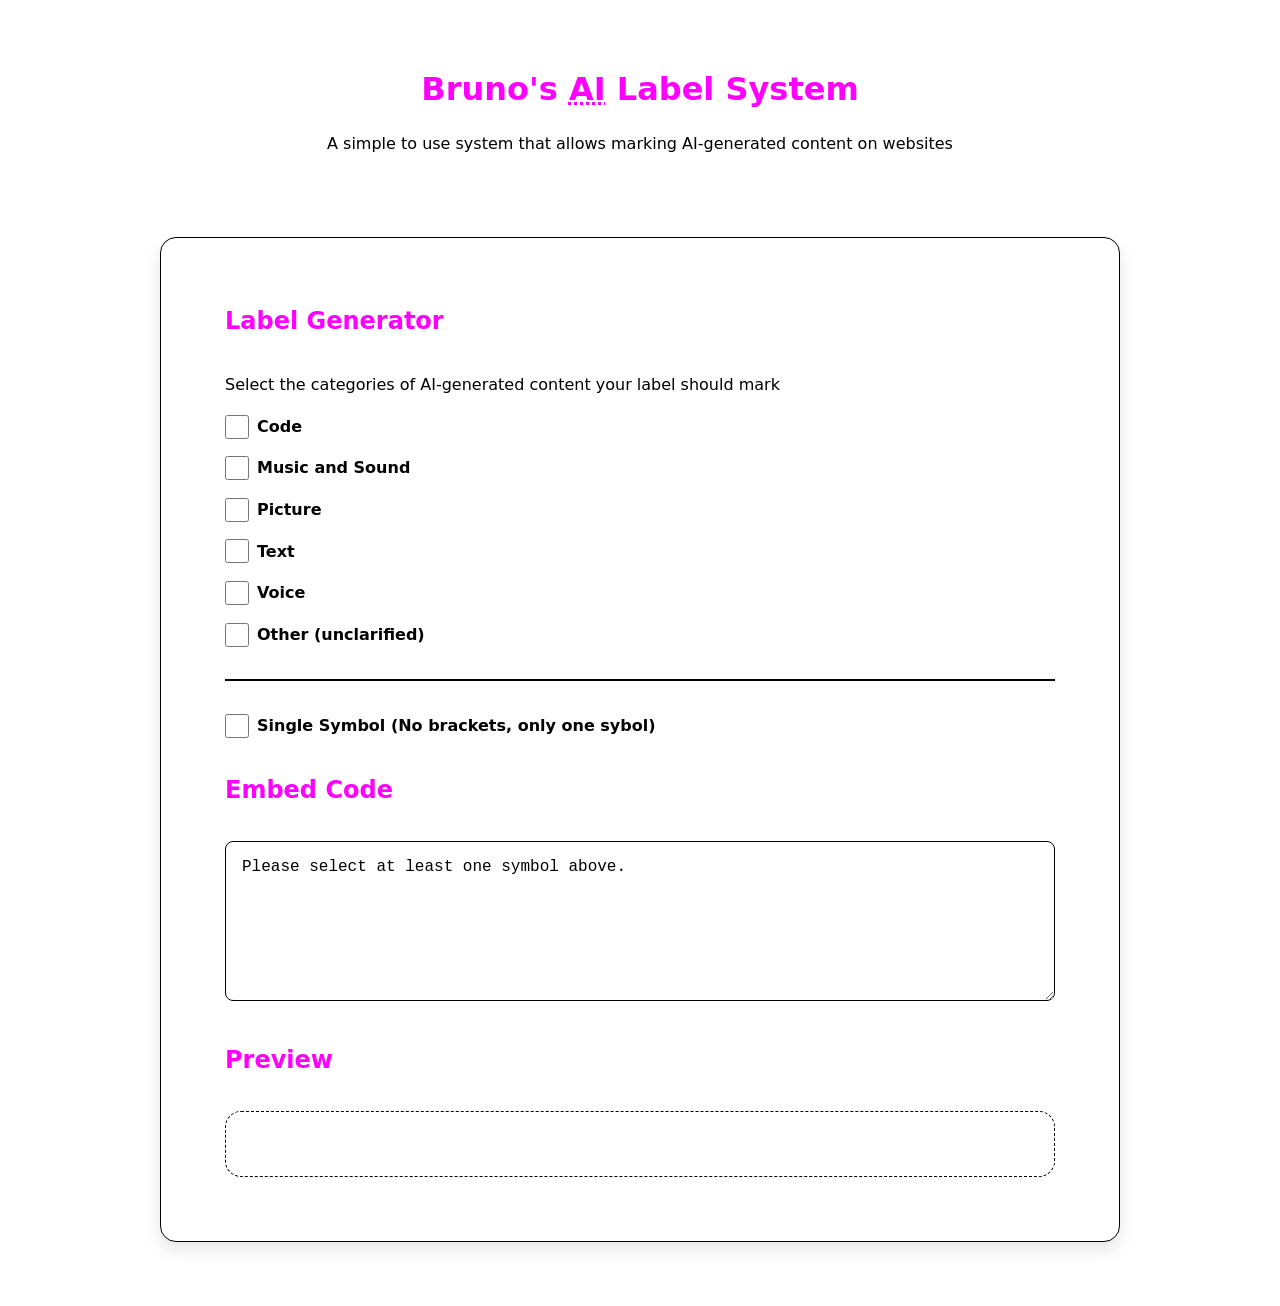
==== index.html @ f36f5b69 "Initial upload" ====
<!DOCTYPE html>
<html lang='en'>
<head>
    <meta charset='UTF-8'>
    <meta name='viewport' content='width=device-width, initial-scale=1.0'>
    <title>Bruno's AI Label System</title>
    <link rel="shortcut icon" href="static/favicon.svg" type="image/svg">
    <link rel='stylesheet' href='static/style.css'>
</head>
<body class='page_main_body'>
    <main>
        <header>
            <h1>Bruno's <abbr title="Generative Artificial intelligence">AI</abbr> Label System</h1>
            <p>A simple to use system that allows marking AI-generated content on websites</p>
        </header>

        <section>
            <h2>Label Generator</h2>
            <p>Select the categories of AI-generated content your label should mark</p>
            
            <div class='form_group_element' id='checkbox_container_element'>
                <label>
                    <input type='checkbox' value='code' class='symbol_checkbox_element'>
                    Code
                </label>
                <label>
                    <input type='checkbox' value='music' class='symbol_checkbox_element'>
                    Music and Sound
                </label>
                <label>
                    <input type='checkbox' value='picture' class='symbol_checkbox_element'>
                    Picture
                </label>
                <label>
                    <input type='checkbox' value='text' class='symbol_checkbox_element'>
                    Text
                </label>
                <label>
                    <input type='checkbox' value='voice' class='symbol_checkbox_element'>
                    Voice
                </label>
                <label>
                    <input type='checkbox' value='other' class='symbol_checkbox_element'>
                    Other (unclarified)
                </label>
            </div>

            <hr class='divider_element'>

            <div class='form_group_element'>
                <label>
                    <input type='checkbox' id='single_mode_checkbox_element'>
                    Single Symbol (No brackets, only one sybol)
                </label>
            </div>

            <h2>Embed Code</h2>
            <textarea id='output_textarea_element' readonly aria-label='Generated HTML iframe code'></textarea>
            
            <h2>Preview</h2>
            <div id='iframe_preview_container_element'></div>
        </section>
    </main>
    <script src='static/script.js'></script>
</body>
</html>
---- static/style.css ----
* {
    margin: 0;
    padding: 0;
    box-sizing: border-box;
}

:root {
    --color_label_background: #00ff00;
    
    --color_background: #ffffff;
    --color_text: #000000;
    --color_primary: #ff00ff;
    --color_surface: #ffffff;
    --color_border: #000000;
    
    --spacing_small: 1rem;
    --spacing_medium: 2rem;
    --spacing_large: 4rem;
    --border_radius: 1rem;
    --font_size_base: 1rem;
    --font_size_large: 2rem;
}

@media (prefers-color-scheme: dark) {
    :root {
        --color_background: #000000;
        --color_text: #ffffff;
        --color_primary: #00ff00;
        --color_surface: #000000;
        --color_border: #ffffff;
    }
}

.page_label_body {
    height: 100vh;
    overflow: hidden;
    background-color: transparent;
}

.page_main_body {
    background-color: var(--color_background);
    color: var(--color_text);
    font-family: system-ui, sans-serif;
    font-size: var(--font_size_base);
    line-height: 1.6;
    padding: var(--spacing_large) var(--spacing_medium);
    display: flex;
    flex-direction: column;
    align-items: center;
    min-height: 100vh;
}

#symbol_container_element {
    display: flex;
    flex-direction: row;
    align-items: center;
    justify-content: flex-start;
    padding: 5vh;
    height: 100vh;
    width: max-content;
    border-radius: 10vh;
    overflow: hidden;
    text-decoration: none;
    background-color: var(--color_label_background);
    outline: none;
    color: inherit;
}

#symbol_container_element:not([href]) {
    cursor: default;
}

.ai_symbol_image {
    display: block;
    height: 100%;
    width: auto;
}

main {
    width: 100%;
    max-width: 60rem;
    display: flex;
    flex-direction: column;
    gap: var(--spacing_large);
}

header {
    text-align: center;
}

h1 {
    font-size: var(--font_size_large);
    margin-bottom: var(--spacing_small);
    color: var(--color_primary);
}

section {
    background-color: var(--color_surface);
    padding: var(--spacing_large);
    border-radius: var(--border_radius);
    box-shadow: 0 0.5rem 1rem oklch(0 0 0 / 0.1);
    border: 0.1rem solid var(--color_border);
}

#iframe_presentation_container {
    display: flex;
    justify-content: center;
    align-items: center;
}

#label_iframe_element {
    border: none;
    height: 6rem;
}

#legend_list_element {
    list-style: none;
    display: flex;
    flex-direction: column;
    gap: var(--spacing_medium);
}

.legend_item_element {
    display: grid;
    grid-template-columns: var(--dynamic_icon_column_width, max-content) 1fr;
    align-items: center;
    gap: var(--spacing_medium);
    background-color: var(--color_surface);
    padding: var(--spacing_medium);
    border-radius: var(--border_radius);
}

.legend_iframe_element {
    border: none;
    height: 4rem;
    background-color: transparent;
    justify-self: center;
}

.legend_text_element {
    font-weight: bold;
    font-size: 1.25rem;
}

a {
    color: var(--color_primary);
    text-decoration: underline;
    text-underline-offset: 0.2rem;
}

footer {
    margin-top: var(--spacing_large);
    text-align: center;
}

h2 {
    margin-bottom: var(--spacing_medium);
    color: var(--color_primary);
    margin-top: var(--spacing_medium);
}

h2:first-of-type {
    margin-top: 0;
}

p {
    margin-bottom: var(--spacing_small);
}

.form_group_element {
    display: flex;
    flex-direction: column;
    gap: var(--spacing_small);
    margin-bottom: var(--spacing_medium);
}

label {
    display: flex;
    align-items: center;
    gap: 0.5rem;
    cursor: pointer;
    font-weight: bold;
}

input[type='checkbox'] {
    width: 1.5rem;
    height: 1.5rem;
    cursor: pointer;
    accent-color: var(--color_primary);
}

textarea {
    width: 100%;
    height: 10rem;
    padding: var(--spacing_small);
    font-family: monospace;
    font-size: var(--font_size_base);
    background-color: var(--color_background);
    color: var(--color_text);
    border: 0.1rem solid var(--color_border);
    border-radius: 0.5rem;
    resize: vertical;
}

.divider_element {
    height: 0.1rem;
    background-color: var(--color_border);
    margin: var(--spacing_medium) 0;
    border: none;
}

#iframe_preview_container_element {
    display: flex;
    justify-content: center;
    align-items: center;
    min-height: 4rem;
    padding: var(--spacing_medium);
    background-color: var(--color_background);
    border: 0.1rem dashed var(--color_border);
    border-radius: var(--border_radius);
}
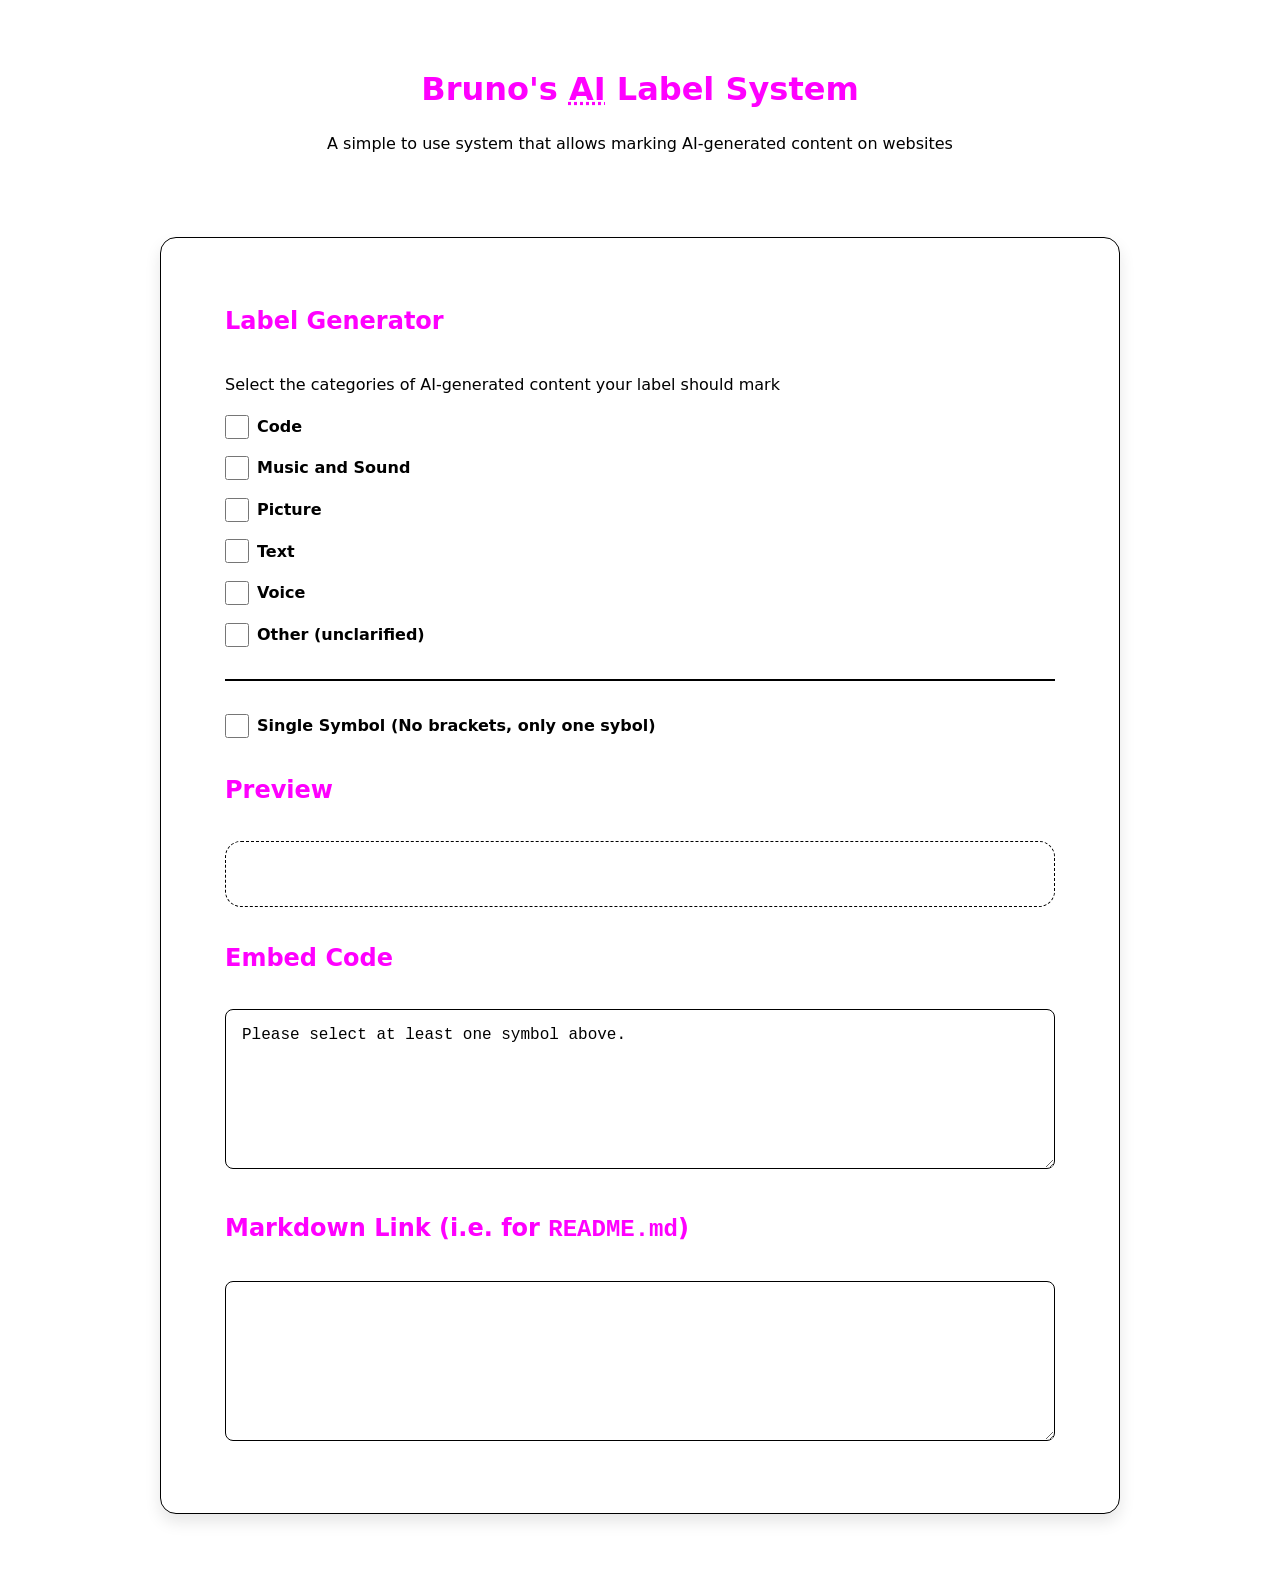
==== commit 14d0059d: "Update index.html" ====
--- a/index.html
+++ b/index.html
@@ -54,13 +54,16 @@
                 </label>
             </div>
 
+            <h2>Preview</h2>
+            <div id='iframe_preview_container_element'></div>
+
             <h2>Embed Code</h2>
             <textarea id='output_textarea_element' readonly aria-label='Generated HTML iframe code'></textarea>
-            
-            <h2>Preview</h2>
-            <div id='iframe_preview_container_element'></div>
+
+            <h2>Markdown Link (i.e. for <code>README.md</code>)</h2>
+            <textarea id='markdown_output_textarea_element' readonly aria-label='Generated Markdown link'></textarea>
         </section>
     </main>
     <script src='static/script.js'></script>
 </body>
-</html>+</html>
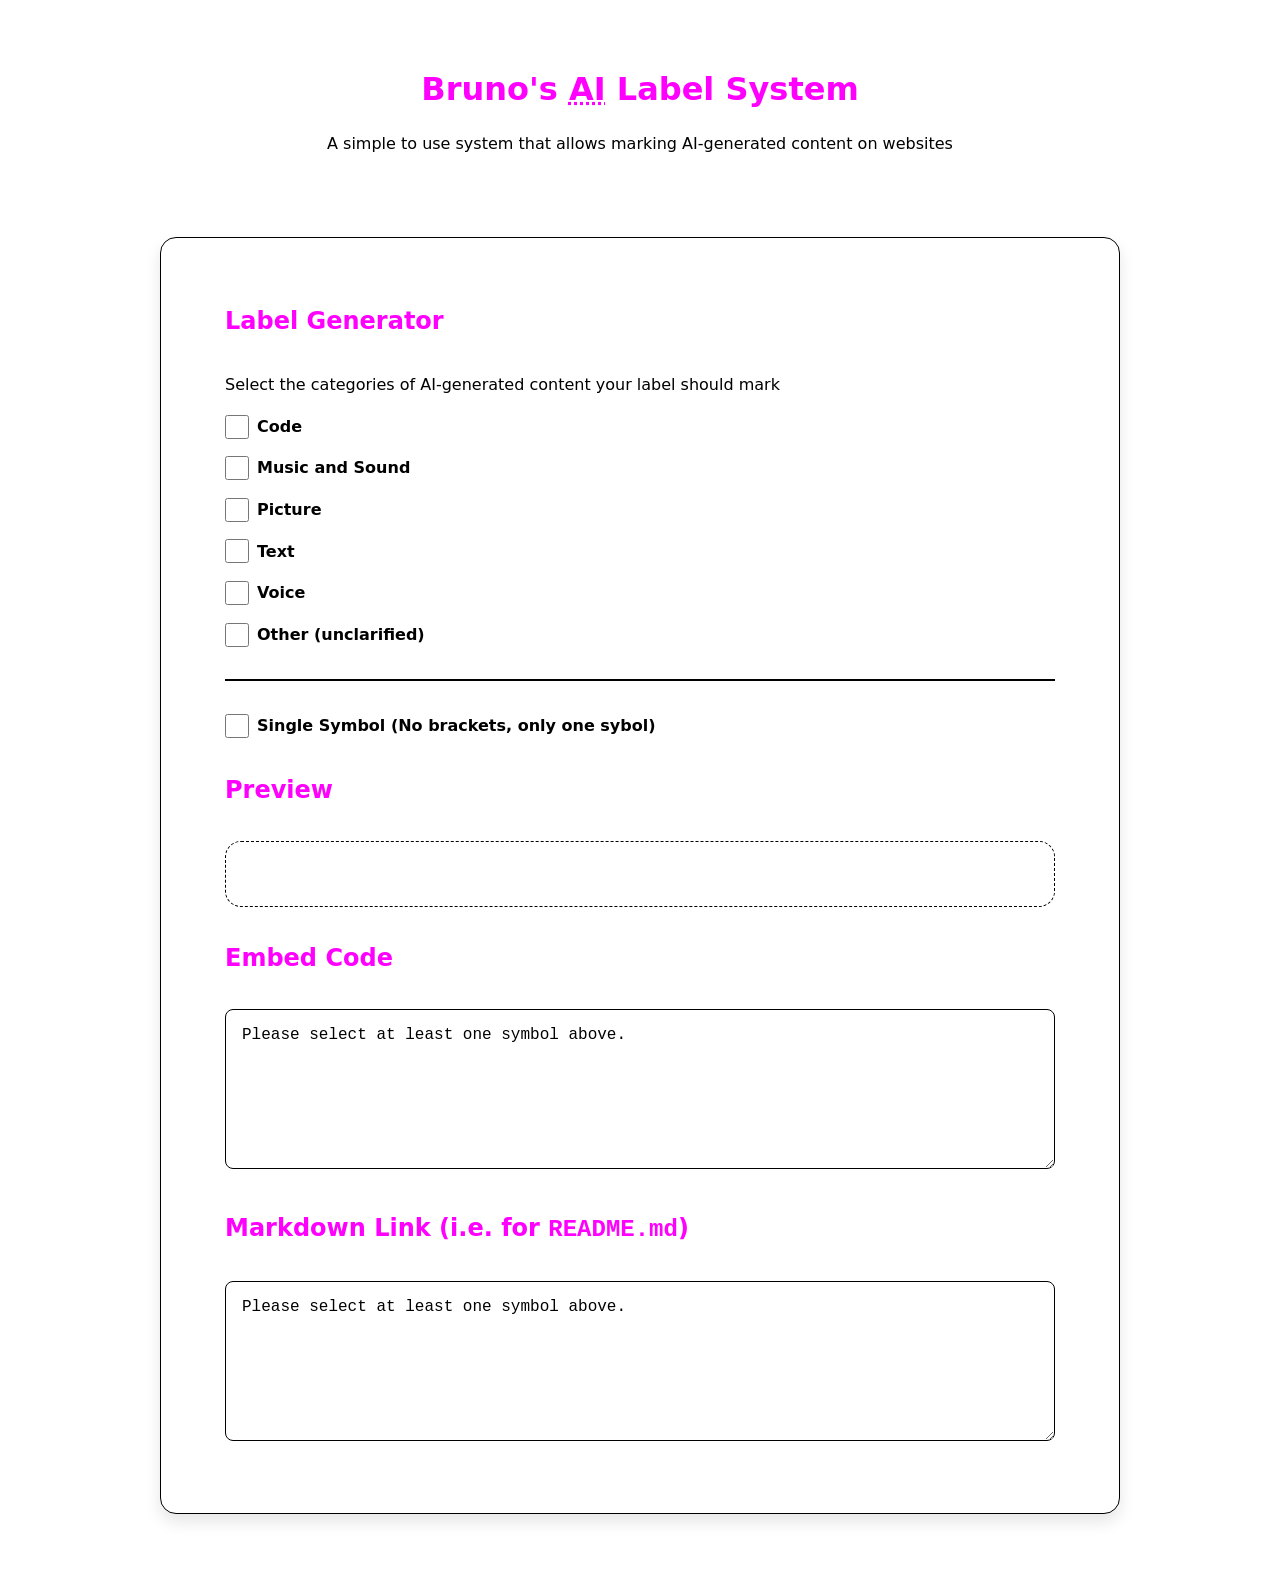
==== commit ebe1d58b: "Update index.html" ====
--- a/index.html
+++ b/index.html
@@ -10,7 +10,7 @@
 <body class='page_main_body'>
     <main>
         <header>
-            <h1>Bruno's <abbr title="Generative Artificial intelligence">AI</abbr> Label System</h1>
+            <h1>Bruno's <abbr title="Generative Artificial Intelligence">AI</abbr> Label System</h1>
             <p>A simple to use system that allows marking AI-generated content on websites</p>
         </header>
 
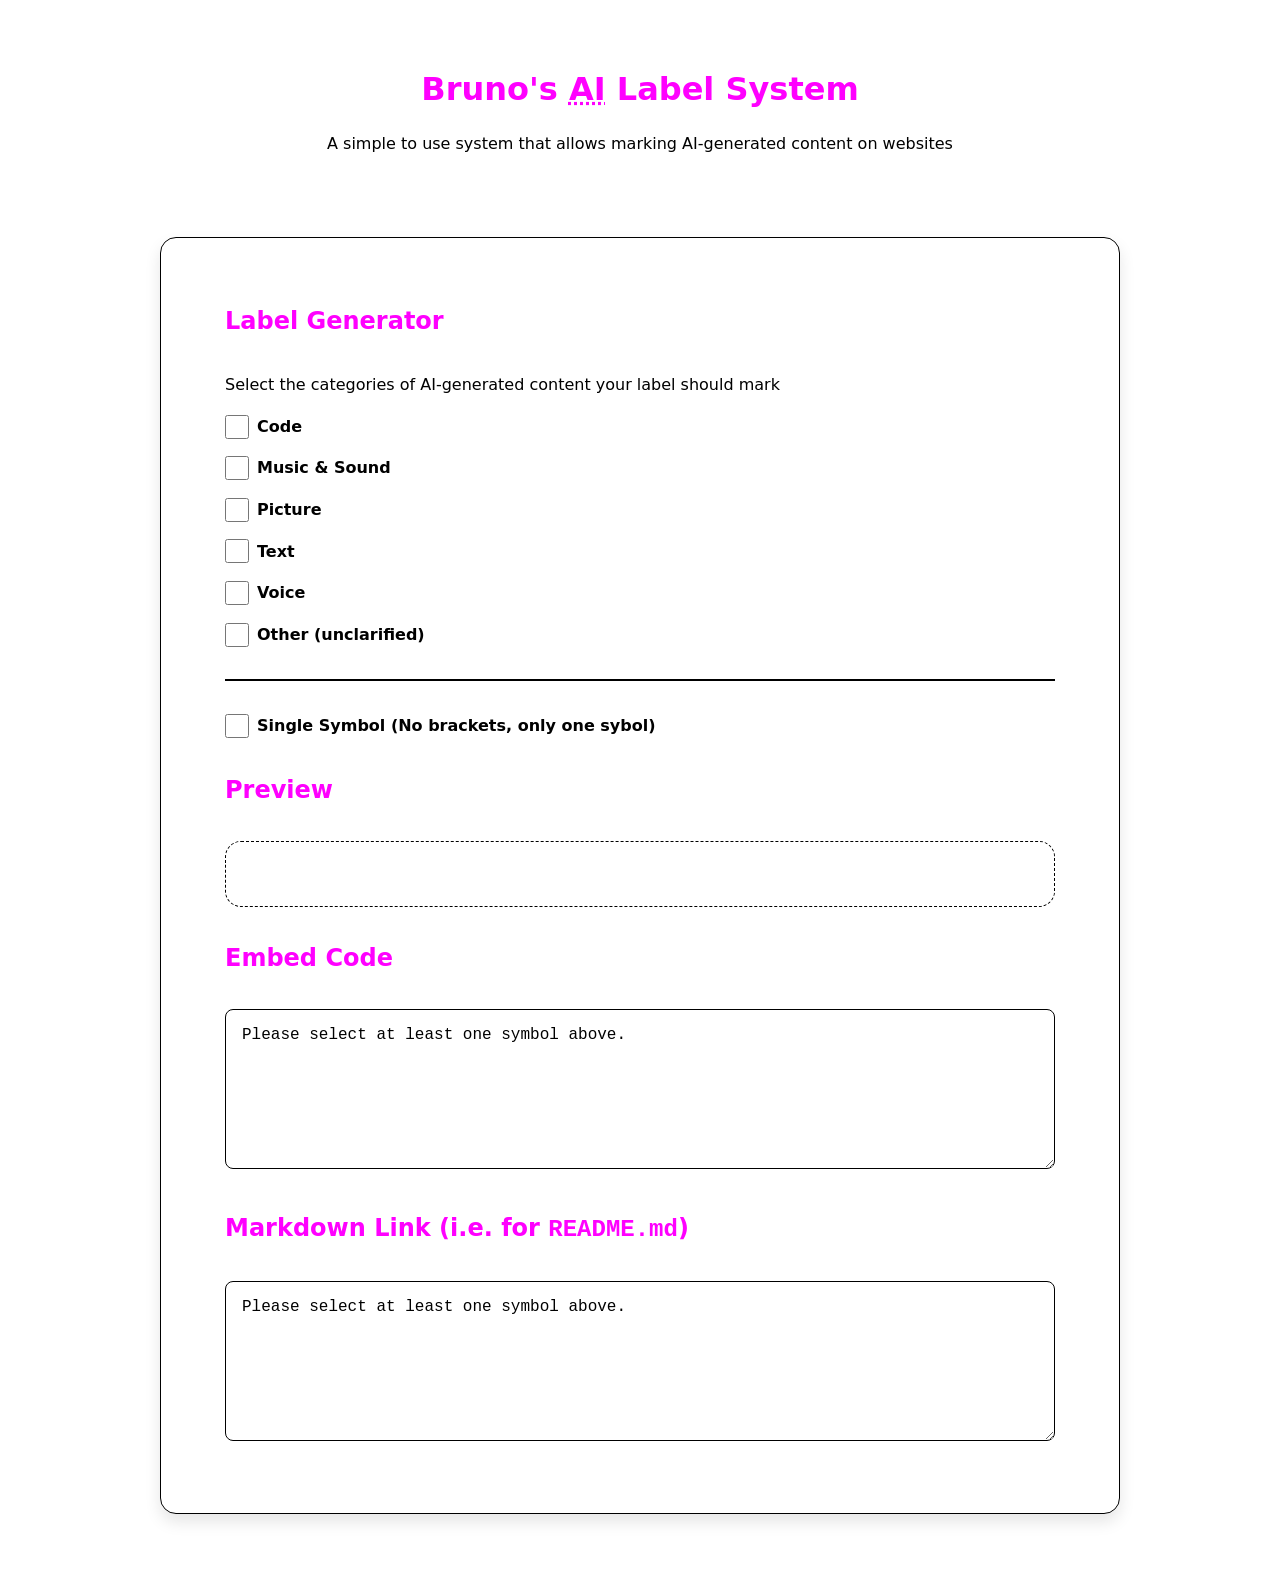
==== commit 3d9dd603: "Update index.html" ====
--- a/index.html
+++ b/index.html
@@ -25,7 +25,7 @@
                 </label>
                 <label>
                     <input type='checkbox' value='music' class='symbol_checkbox_element'>
-                    Music and Sound
+                    Music & Sound
                 </label>
                 <label>
                     <input type='checkbox' value='picture' class='symbol_checkbox_element'>
